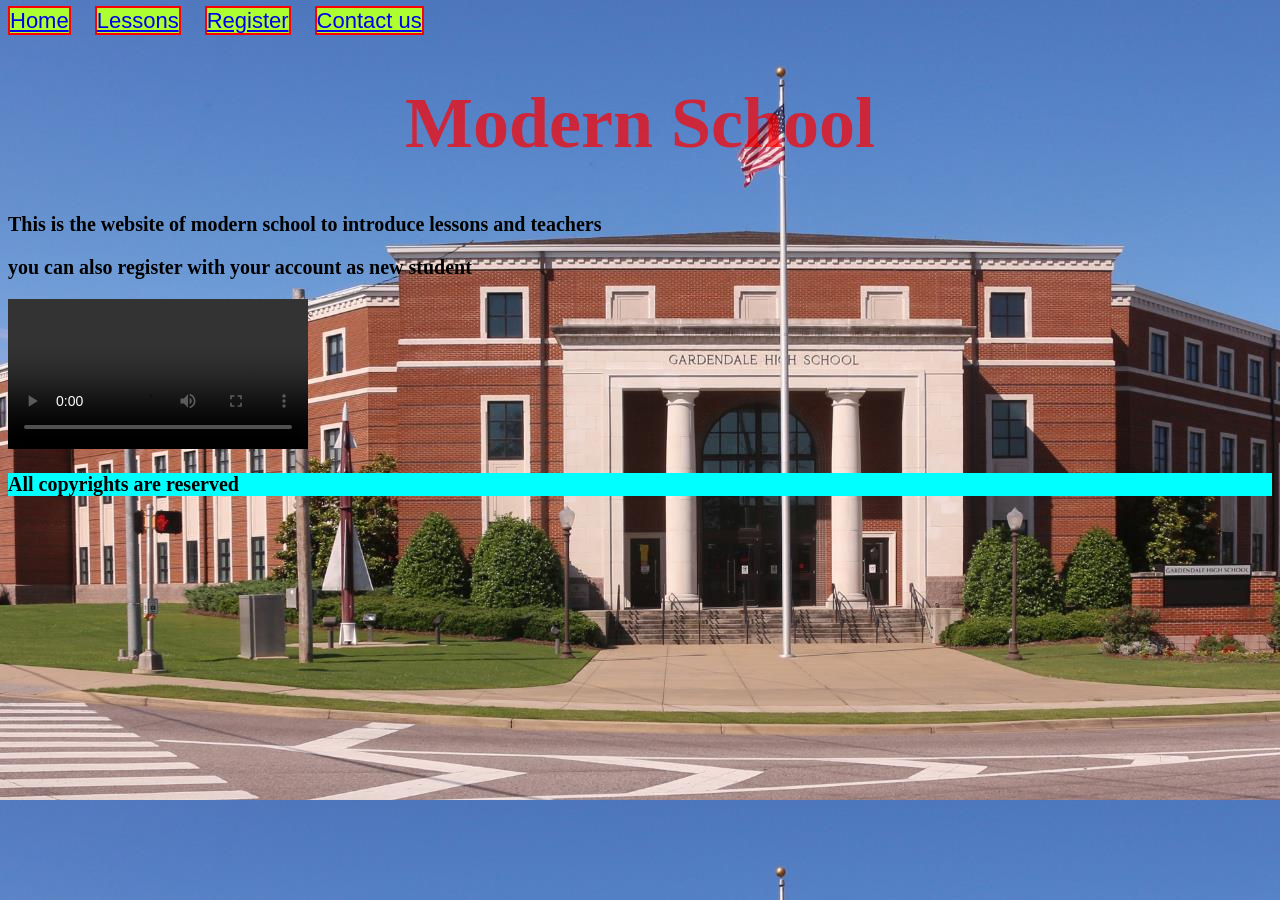
==== index.html @ ef62205c "initial3" ====
<!DOCTYPE html>
<html lang="en">
<head>
<meta charset="utf-8"/>
<meta name="viewport" content="width=device-width, initial-scale=1.0"> 
<title>Home</title>
<link rel="stylesheet" href="styles.css">
</head>
<body background="images/school.jpg">
<header>
    <div>
        <nav>
            <a class="nav" href="index.html" target="_self">Home</a> &nbsp;&nbsp;&nbsp;&nbsp;
            <a class="nav" href="lessons.html" target="_self">Lessons</a> &nbsp;&nbsp;&nbsp;&nbsp;
            <a class="nav" href="register.html" target="_self">Register</a> &nbsp;&nbsp;&nbsp;&nbsp;
            <a class="nav" href="contact.html" target="_self">Contact us</a> 
        </nav>
    </div>
    <div>
        <h1>Modern School</h1>
        <p>This is the website of modern school to introduce lessons and teachers </p>
        <p>you can also register with your account as new student</p>
        <video src="videos/promo.mp4" controls ></video>
    </div>
</header>
<footer>
    <p>All copyrights are reserved</p>
</footer>
</body>
</html>
---- styles.css ----
h1{
    font-size: 72px;
    text-align: center;
    color: red;
    opacity: 0.7;
}
p{
    font-size: 20px;
    font-weight: bold;
}
input{

    color: red;
}
label{

    font-size: 22px;
}
.body{
    background-color: rgba(57, 196, 154, 0.781);
    background:linear-gradient(90deg, rgba(38, 202, 202, 0.7) 0%, rgba(122, 206, 43, 0.7) 100%);
}
table{
    font-size: 26px;
    margin: auto;
   
}
th{
    color: blue;
}
.nav{
    background-color: greenyellow;
    border: 2px solid red;
    font-size: 22px;
    font-family: comic,sans-serif ;
}
footer{
    background-color: cyan;
}
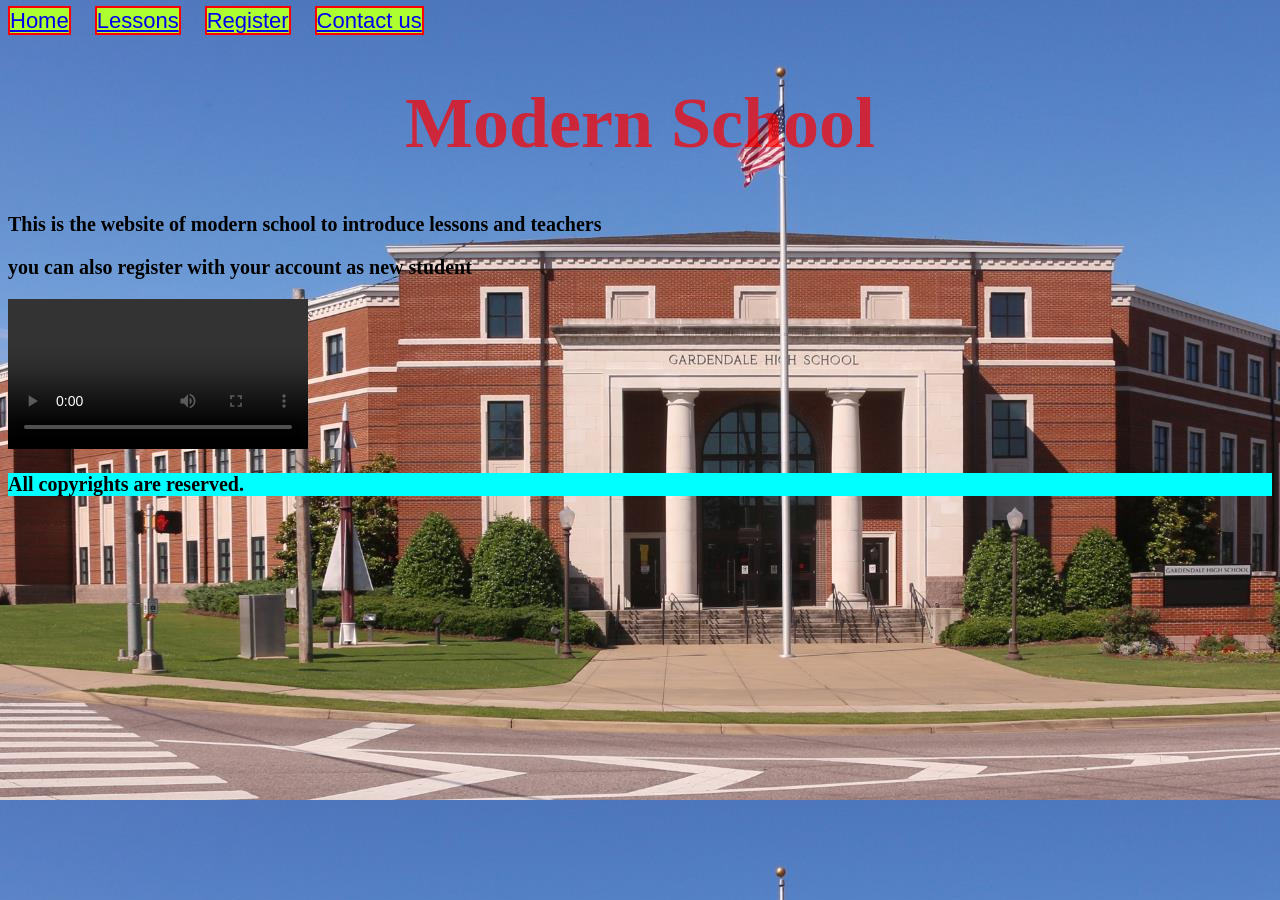
==== commit dcc375e9: "initial3" ====
--- a/index.html
+++ b/index.html
@@ -20,11 +20,11 @@
         <h1>Modern School</h1>
         <p>This is the website of modern school to introduce lessons and teachers </p>
         <p>you can also register with your account as new student</p>
-        <video src="videos/promo.mp4" controls ></video>
+        <video src="videos/promo.mp4" controls width="auto" height="auto"></video>
     </div>
 </header>
 <footer>
-    <p>All copyrights are reserved</p>
+    <p>All copyrights are reserved.</p>
 </footer>
 </body>
 </html>
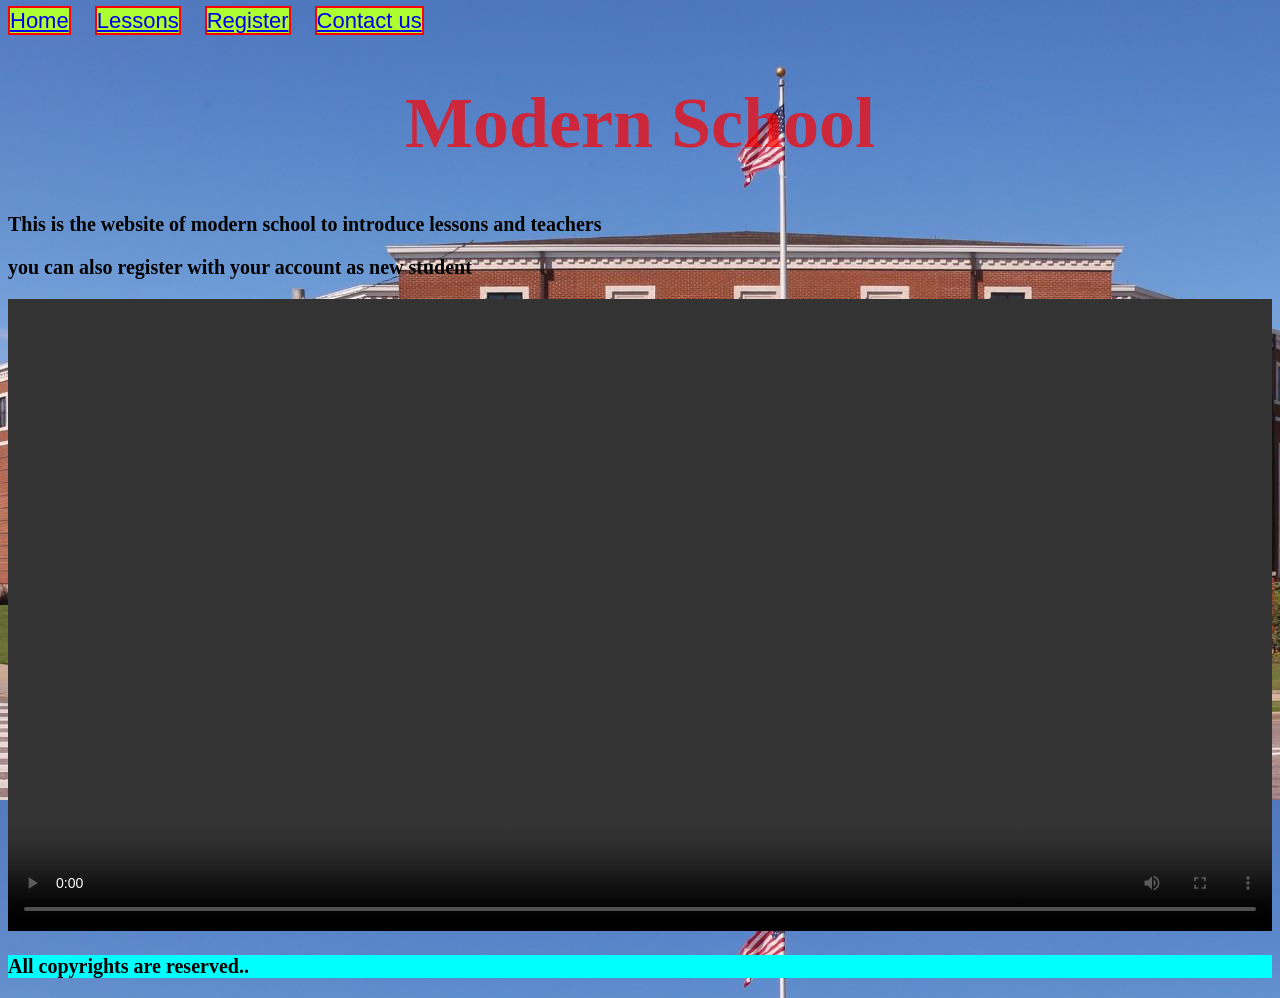
==== commit 4fb22384: "initial5" ====
--- a/index.html
+++ b/index.html
@@ -20,11 +20,11 @@
         <h1>Modern School</h1>
         <p>This is the website of modern school to introduce lessons and teachers </p>
         <p>you can also register with your account as new student</p>
-        <video src="videos/promo.mp4" controls width="auto" height="auto"></video>
+        <video src="videos/promo.mp4" controls></video>
     </div>
 </header>
 <footer>
-    <p>All copyrights are reserved.</p>
+    <p>All copyrights are reserved..</p>
 </footer>
 </body>
 </html>
--- a/styles.css
+++ b/styles.css
@@ -36,4 +36,8 @@
 }
 footer{
     background-color: cyan;
+}
+video{
+    width: 100%;
+    height: auto;
 }
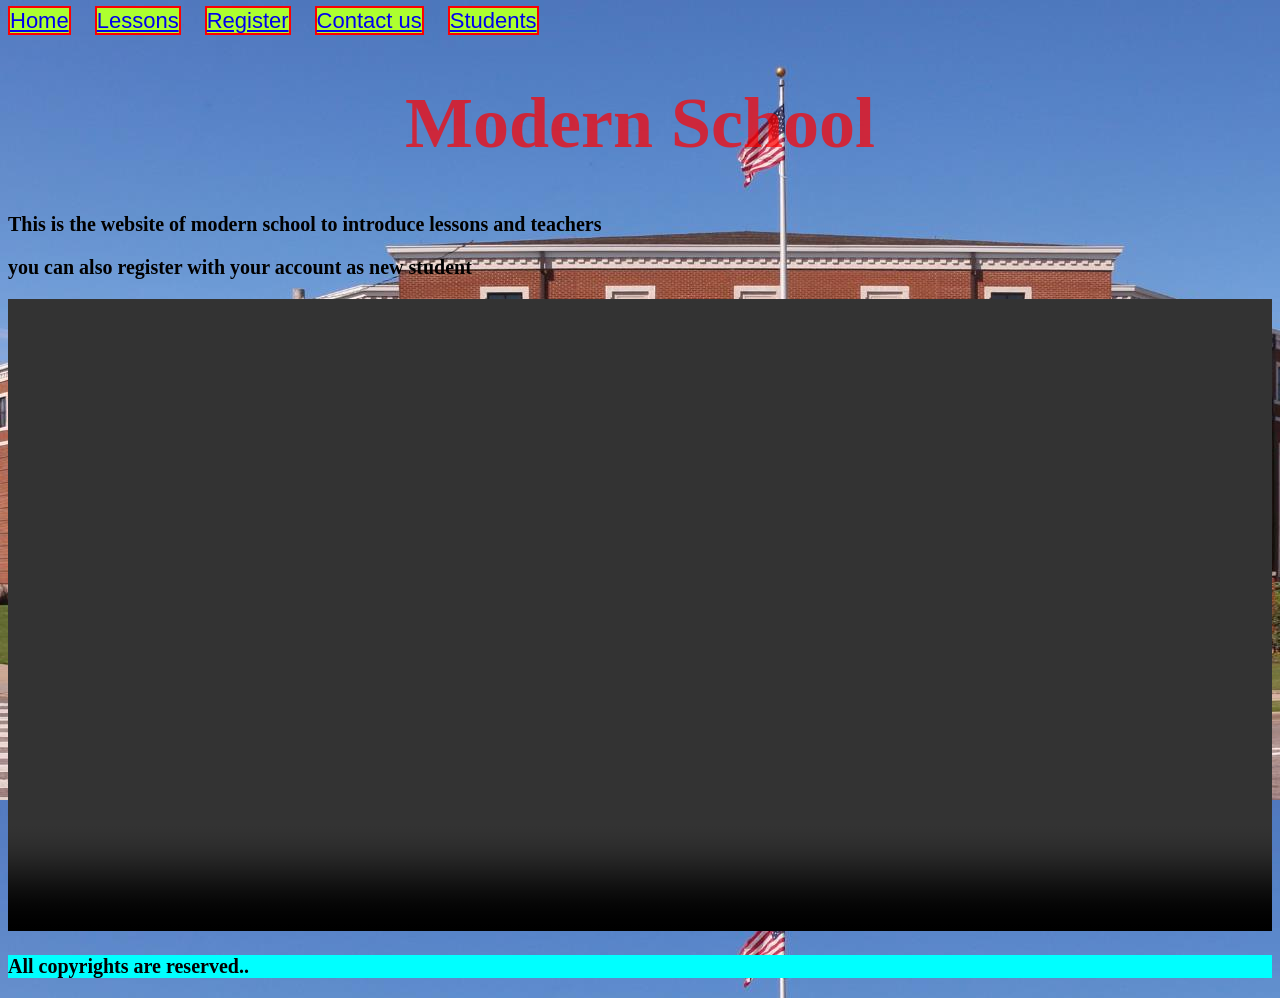
==== commit e550d442: "initial002" ====
--- a/index.html
+++ b/index.html
@@ -9,11 +9,12 @@
 <body background="images/school.jpg">
 <header>
     <div>
-        <nav>
+        <nav >
             <a class="nav" href="index.html" target="_self">Home</a> &nbsp;&nbsp;&nbsp;&nbsp;
             <a class="nav" href="lessons.html" target="_self">Lessons</a> &nbsp;&nbsp;&nbsp;&nbsp;
-            <a class="nav" href="register.html" target="_self">Register</a> &nbsp;&nbsp;&nbsp;&nbsp;
-            <a class="nav" href="contact.html" target="_self">Contact us</a> 
+            <a class="nav" href="register001.html" target="_self">Register</a> &nbsp;&nbsp;&nbsp;&nbsp;
+            <a class="nav" href="contact.html" target="_self">Contact us</a> &nbsp;&nbsp;&nbsp;&nbsp;
+            <a class="nav" href="students.html" target="_self">Students</a>
         </nav>
     </div>
     <div>
@@ -26,5 +27,7 @@
 <footer>
     <p>All copyrights are reserved..</p>
 </footer>
+
 </body>
+
 </html>
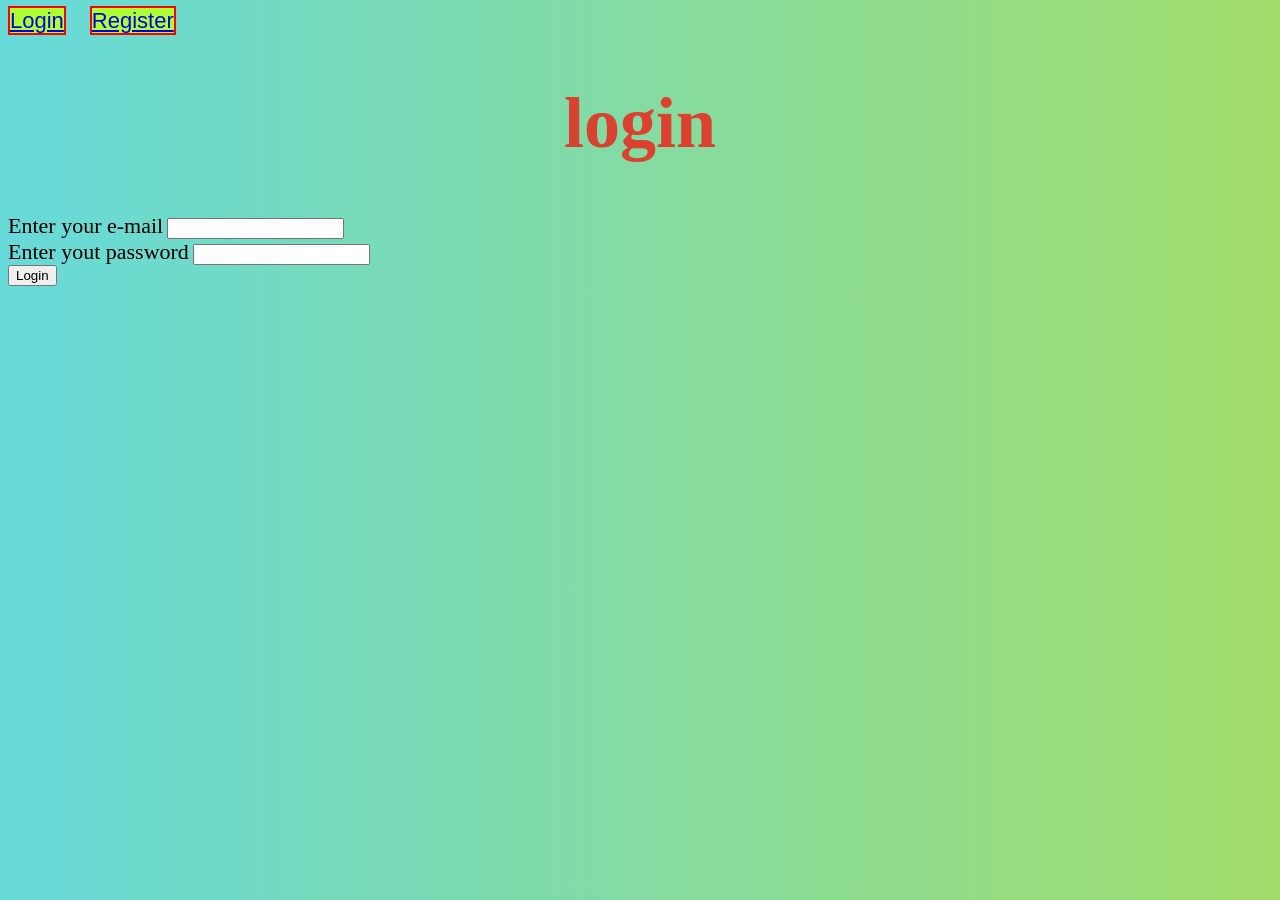
==== commit 1e0368c6: "initial003" ====
--- a/index.html
+++ b/index.html
@@ -1,33 +1,32 @@
 <!DOCTYPE html>
 <html lang="en">
 <head>
-<meta charset="utf-8"/>
-<meta name="viewport" content="width=device-width, initial-scale=1.0"> 
-<title>Home</title>
+<meta charset="utf-8"/> 
+<meta name="viewport" content="width=device-width, initial-scale=1.0">
+<title>login</title>
 <link rel="stylesheet" href="styles.css">
+<script src="jquery-3.5.1.min.js" ></script>
+<script src="login.js" type="text/javascript"></script>
 </head>
-<body background="images/school.jpg">
+<body class="body">
 <header>
     <div>
         <nav >
-            <a class="nav" href="index.html" target="_self">Home</a> &nbsp;&nbsp;&nbsp;&nbsp;
-            <a class="nav" href="lessons.html" target="_self">Lessons</a> &nbsp;&nbsp;&nbsp;&nbsp;
-            <a class="nav" href="register001.html" target="_self">Register</a> &nbsp;&nbsp;&nbsp;&nbsp;
-            <a class="nav" href="contact.html" target="_self">Contact us</a> &nbsp;&nbsp;&nbsp;&nbsp;
-            <a class="nav" href="students.html" target="_self">Students</a>
+            <a class="nav" href="index.html" target="_self">Login</a> &nbsp;&nbsp;&nbsp;&nbsp;
+            <a class="nav" href="register.html" target="_self">Register</a> &nbsp;&nbsp;&nbsp;&nbsp;
         </nav>
     </div>
-    <div>
-        <h1>Modern School</h1>
-        <p>This is the website of modern school to introduce lessons and teachers </p>
-        <p>you can also register with your account as new student</p>
-        <video src="videos/promo.mp4" controls></video>
-    </div>
+    <h1>login</h1>
+    <label for="mail">Enter your e-mail</label>
+    <input type="email" id="mail" >
+    <br>
+    <label for="pass">Enter yout password</label>
+    <input  type="password" id="pass" >
+    <br>
+    
+<button id="login">Login</button>
+    
 </header>
-<footer>
-    <p>All copyrights are reserved..</p>
-</footer>
 
 </body>
-
 </html>
--- a/styles.css
+++ b/styles.css
@@ -21,6 +21,8 @@
     background:linear-gradient(90deg, rgba(38, 202, 202, 0.7) 0%, rgba(122, 206, 43, 0.7) 100%);
 }
 table{
+    height: 80%;
+    width: 80%;
     font-size: 26px;
     margin: auto;
    
@@ -40,4 +42,7 @@
 video{
     width: 100%;
     height: auto;
+}
+#logout{
+    float: right;
 }
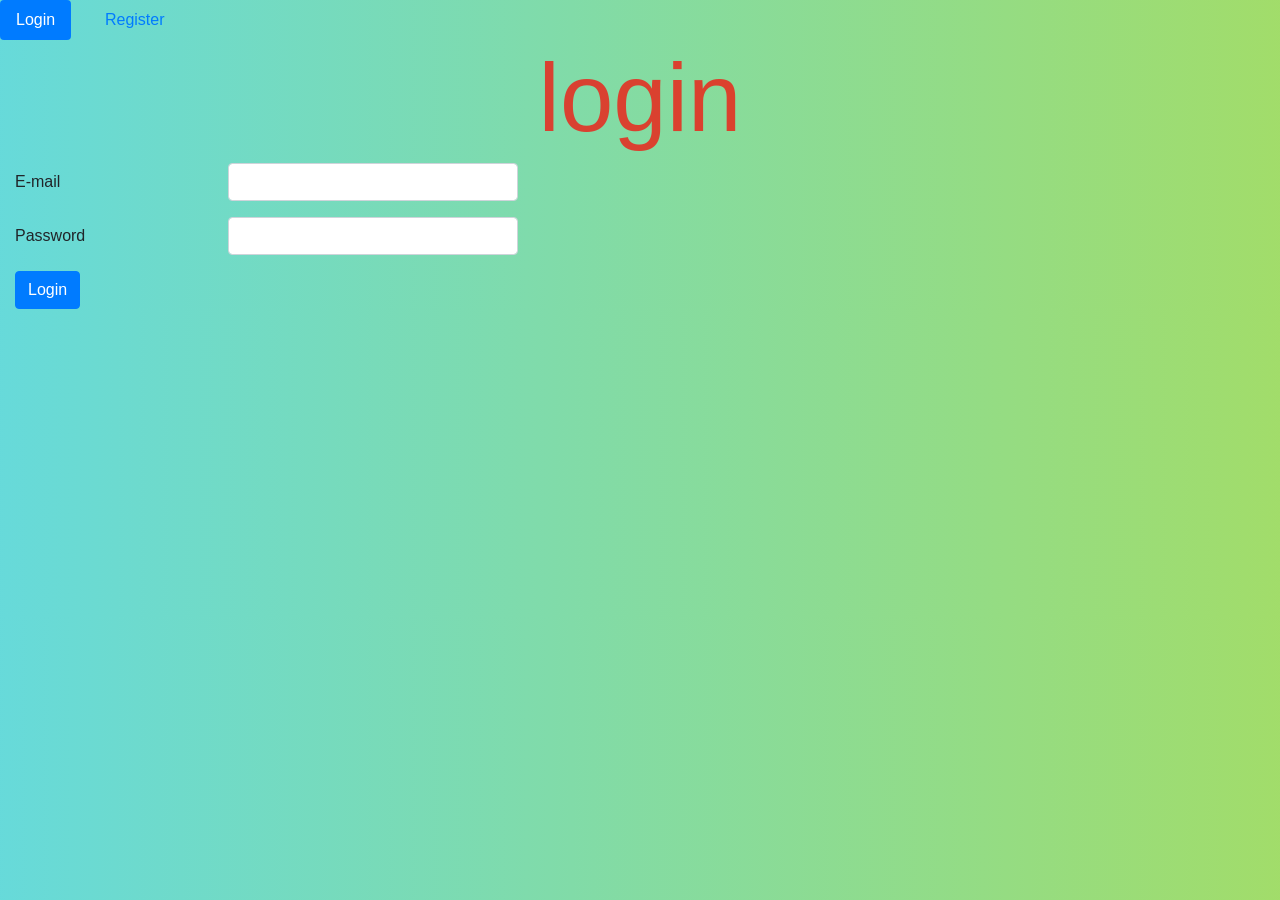
==== commit c30c882e: "initial004" ====
--- a/index.html
+++ b/index.html
@@ -4,27 +4,43 @@
 <meta charset="utf-8"/> 
 <meta name="viewport" content="width=device-width, initial-scale=1.0">
 <title>login</title>
-<link rel="stylesheet" href="styles.css">
-<script src="jquery-3.5.1.min.js" ></script>
+<link rel="stylesheet" href="https://cdn.jsdelivr.net/npm/bootstrap@4.5.3/dist/css/bootstrap.min.css" integrity="sha384-TX8t27EcRE3e/ihU7zmQxVncDAy5uIKz4rEkgIXeMed4M0jlfIDPvg6uqKI2xXr2" crossorigin="anonymous">
+ <link rel="stylesheet" href="styles.css"> 
+<script src="https://code.jquery.com/jquery-3.5.1.slim.min.js" integrity="sha384-DfXdz2htPH0lsSSs5nCTpuj/zy4C+OGpamoFVy38MVBnE+IbbVYUew+OrCXaRkfj" crossorigin="anonymous"></script>
+<script src="https://cdn.jsdelivr.net/npm/popper.js@1.16.1/dist/umd/popper.min.js" integrity="sha384-9/reFTGAW83EW2RDu2S0VKaIzap3H66lZH81PoYlFhbGU+6BZp6G7niu735Sk7lN" crossorigin="anonymous"></script>
+<script src="https://cdn.jsdelivr.net/npm/bootstrap@4.5.3/dist/js/bootstrap.min.js" integrity="sha384-w1Q4orYjBQndcko6MimVbzY0tgp4pWB4lZ7lr30WKz0vr/aWKhXdBNmNb5D92v7s" crossorigin="anonymous"></script>
 <script src="login.js" type="text/javascript"></script>
 </head>
 <body class="body">
 <header>
     <div>
-        <nav >
-            <a class="nav" href="index.html" target="_self">Login</a> &nbsp;&nbsp;&nbsp;&nbsp;
-            <a class="nav" href="register.html" target="_self">Register</a> &nbsp;&nbsp;&nbsp;&nbsp;
+        <nav class="nav nav-pills">
+            <a class="nav-link active" href="index.html" target="_self">Login</a> &nbsp;&nbsp;&nbsp;&nbsp;
+            <a class="nav-link " href="register.html" target="_self">Register</a> &nbsp;&nbsp;&nbsp;&nbsp;
         </nav>
     </div>
-    <h1>login</h1>
-    <label for="mail">Enter your e-mail</label>
-    <input type="email" id="mail" >
-    <br>
-    <label for="pass">Enter yout password</label>
-    <input  type="password" id="pass" >
-    <br>
-    
-<button id="login">Login</button>
+    <h1 class="display-1">login</h1>
+   <div class="container-fluid">
+    <form class="form">
+        
+        <div class="form-group row">
+            
+    <label class="col-form-label col-sm-2" for="mail">E-mail</label>
+    <div class="col-sm-3">
+    <input  class="form-control" type="email" id="mail" >
+</div>
+</div>
+
+<div class="form-group row">
+    <label class="col-form-label col-sm-2" for="pass">Password</label>
+    <div class="col-sm-3">
+    <input  class="form-control" type="password" id="pass" >
+</div>
+</div>
+</form>
+<button class="btn btn-primary" id="login">Login</button>
+
+</div>
     
 </header>
 
--- a/styles.css
+++ b/styles.css
@@ -23,24 +23,19 @@
 table{
     height: 80%;
     width: 80%;
-    font-size: 26px;
+   
     margin: auto;
    
 }
 th{
     color: blue;
 }
-.nav{
-    background-color: greenyellow;
-    border: 2px solid red;
-    font-size: 22px;
-    font-family: comic,sans-serif ;
-}
+
 footer{
     background-color: cyan;
 }
 video{
-    width: 100%;
+    width: auto;
     height: auto;
 }
 #logout{
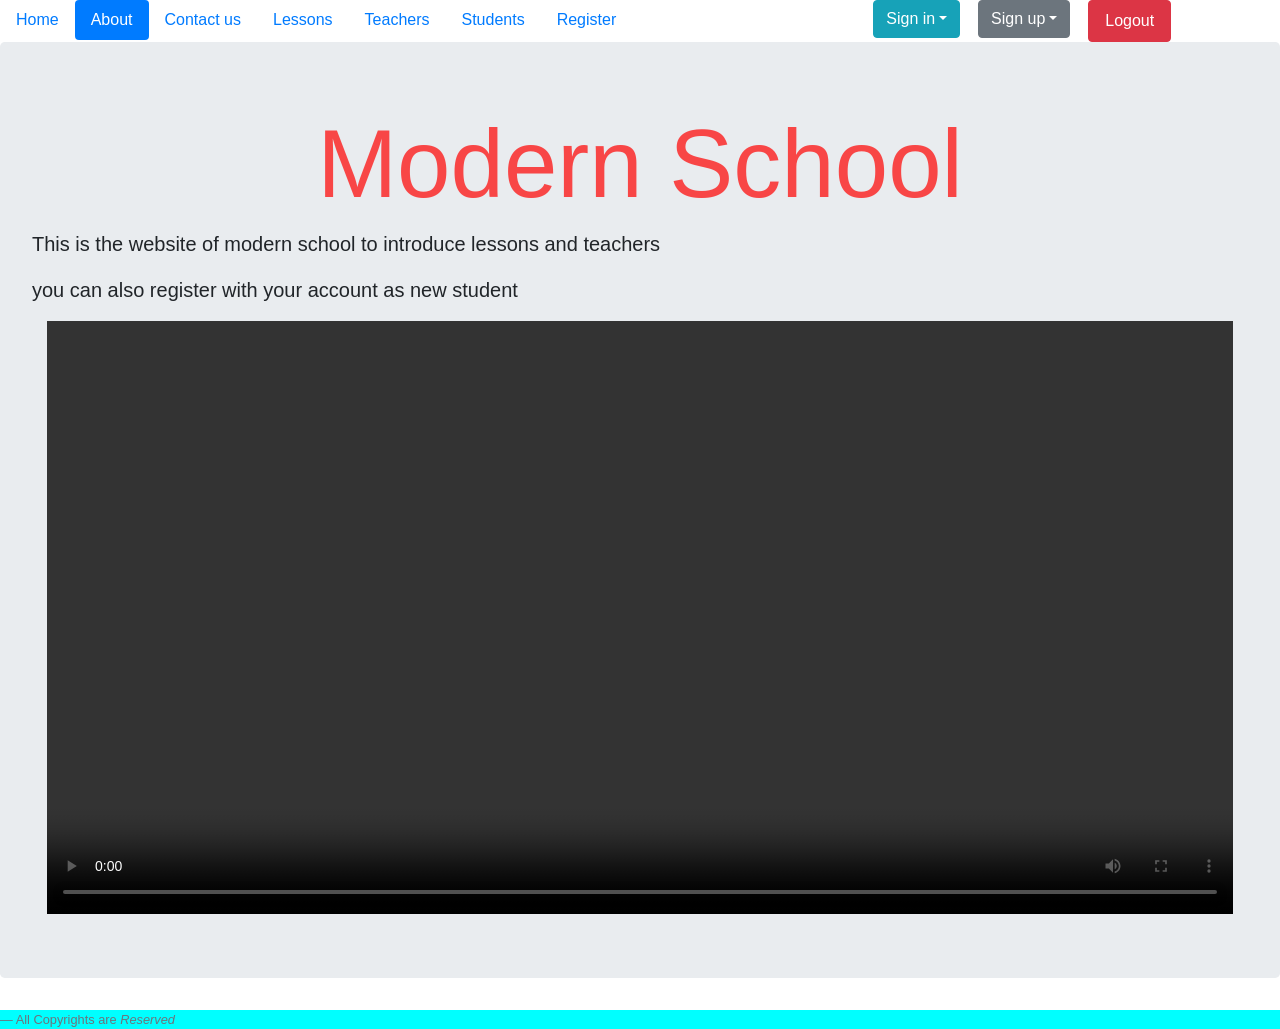
==== commit 97d6b9b5: "initial006" ====
--- a/index.html
+++ b/index.html
@@ -1,48 +1,94 @@
 <!DOCTYPE html>
 <html lang="en">
 <head>
-<meta charset="utf-8"/> 
-<meta name="viewport" content="width=device-width, initial-scale=1.0">
-<title>login</title>
+<meta charset="utf-8"/>
+<meta name="viewport" content="width=device-width, initial-scale=1.0"> 
+<title>Home</title>
 <link rel="stylesheet" href="https://cdn.jsdelivr.net/npm/bootstrap@4.5.3/dist/css/bootstrap.min.css" integrity="sha384-TX8t27EcRE3e/ihU7zmQxVncDAy5uIKz4rEkgIXeMed4M0jlfIDPvg6uqKI2xXr2" crossorigin="anonymous">
- <link rel="stylesheet" href="styles.css"> 
+<link rel="stylesheet" href="styles.css"> 
 <script src="https://code.jquery.com/jquery-3.5.1.slim.min.js" integrity="sha384-DfXdz2htPH0lsSSs5nCTpuj/zy4C+OGpamoFVy38MVBnE+IbbVYUew+OrCXaRkfj" crossorigin="anonymous"></script>
 <script src="https://cdn.jsdelivr.net/npm/popper.js@1.16.1/dist/umd/popper.min.js" integrity="sha384-9/reFTGAW83EW2RDu2S0VKaIzap3H66lZH81PoYlFhbGU+6BZp6G7niu735Sk7lN" crossorigin="anonymous"></script>
 <script src="https://cdn.jsdelivr.net/npm/bootstrap@4.5.3/dist/js/bootstrap.min.js" integrity="sha384-w1Q4orYjBQndcko6MimVbzY0tgp4pWB4lZ7lr30WKz0vr/aWKhXdBNmNb5D92v7s" crossorigin="anonymous"></script>
-<script src="login.js" type="text/javascript"></script>
+<script src="jquery-3.5.1.min.js" ></script>
+<script src="index.js" type="text/javascript"></script>
+<script src="app.js" type="text/javascript"></script>
+
 </head>
-<body class="body">
+<body>
 <header>
-    <div>
+  <div id="container1" class="row">
+    <div id="container2" class="col-8 float-left">
         <nav class="nav nav-pills">
-            <a class="nav-link active" href="index.html" target="_self">Login</a> &nbsp;&nbsp;&nbsp;&nbsp;
-            <a class="nav-link " href="register.html" target="_self">Register</a> &nbsp;&nbsp;&nbsp;&nbsp;
+          <a class="nav-link " href="index.html" target="_self">Home</a>
+          <a class="nav-link active" href="about.html" target="_self">About</a>
+          <a class="nav-link" href="contact.html" target="_self">Contact us</a>
+          <a class="nav-link" href="lessons.html" target="_self" id="lessons">Lessons</a>
+          <a class="nav-link" href="teachers.html" target="_self" id="teachers">Teachers</a>
+          <a class="nav-link" href="students.html" target="_self" id="students">Students</a>
+          <a class="nav-link" href="register.html" target="_self" id="register">Register</a>
         </nav>
+      </div>
+      <div id="container3" class="col-4 float-right">
+        <nav class="nav nav-pills ">
+      
+      
+      
+      
+          <div>
+            <button type="button" class="btn btn-info dropdown-toggle" id="loginbutton" data-toggle="dropdown"
+              aria-haspopup="true" aria-expanded="false" data-offset="10,20">Sign in</button>
+            <div aria-labelledby="loginbutton" class="dropdown-menu">
+              <form id="loginform" class="p-4 ">
+                <div class="form-group">
+                  <label for="loginmail">Email address</label>
+                  <input type="email" class="form-control" id="loginmail" placeholder="email@example.com">
+                </div>
+                <div class="form-group">
+                  <label for="loginpass">Password</label>
+                  <input type="password" class="form-control" id="loginpass" placeholder="Password">
+                </div>
+                <button id="login" type="submit" class="btn btn-primary col-6 ">Sign in</button>
+      
+              </form>
+            </div>
+          </div> &nbsp;&nbsp;&nbsp;&nbsp;
+          <div>
+            <button type="button" class="btn btn-secondary dropdown-toggle" id="signupbutton" data-toggle="dropdown"
+              aria-haspopup="true" aria-expanded="false" data-offset="10,20">Sign up</button>
+            <div aria-labelledby="signupbutton" class="dropdown-menu">
+              <form id="signupform" class="p-4 ">
+                <div class="form-group">
+                  <label for="signupmail">Email address</label>
+                  <input type="email" class="form-control" id="signupmail" placeholder="email@example.com">
+                </div>
+                <div class="form-group">
+                  <label for="signuppass1">Password</label>
+                  <input type="password" class="form-control" id="signuppass1" placeholder="Password">
+                </div>
+                <div class="form-group">
+                  <label for="signuppass2">Enter your Password again</label>
+                  <input type="password" class="form-control" id="signuppass2" placeholder="Password">
+                </div>
+                <button id="signup" type="submit" class="btn btn-primary col-6 ">Sign up</button>
+      
+              </form>
+            </div>
+          </div>&nbsp;&nbsp;&nbsp;&nbsp;
+      
+      
+      
+          <a class="nav-link btn btn-danger" href="index.html" id="logout">Logout</a>
+        </nav>
+      </div>
     </div>
-    <h1 class="display-1">login</h1>
-   <div class="container-fluid">
-    <form class="form">
-        
-        <div class="form-group row">
-            
-    <label class="col-form-label col-sm-2" for="mail">E-mail</label>
-    <div class="col-sm-3">
-    <input  class="form-control" type="email" id="mail" >
-</div>
-</div>
+    <div class="jumbotron container-fluid">
+        <h1 class="display-1">Modern School</h1>
+        <p class="lead">This is the website of modern school to introduce lessons and teachers </p>
+        <p class="lead">you can also register with your account as new student</p>
+        <video class="media col" src="videos/promo.mp4" controls></video>
+    </div>
+</header>
+<footer class="blockquote-footer">All Copyrights are <cite title="Source Title">Reserved</cite></footer>
+</body>
 
-<div class="form-group row">
-    <label class="col-form-label col-sm-2" for="pass">Password</label>
-    <div class="col-sm-3">
-    <input  class="form-control" type="password" id="pass" >
-</div>
-</div>
-</form>
-<button class="btn btn-primary" id="login">Login</button>
-
-</div>
-    
-</header>
-
-</body>
 </html>
--- a/styles.css
+++ b/styles.css
@@ -1,5 +1,5 @@
 h1{
-    font-size: 72px;
+  
     text-align: center;
     color: red;
     opacity: 0.7;
@@ -34,10 +34,7 @@
 footer{
     background-color: cyan;
 }
-video{
-    width: auto;
-    height: auto;
-}
+
 #logout{
     float: right;
 }
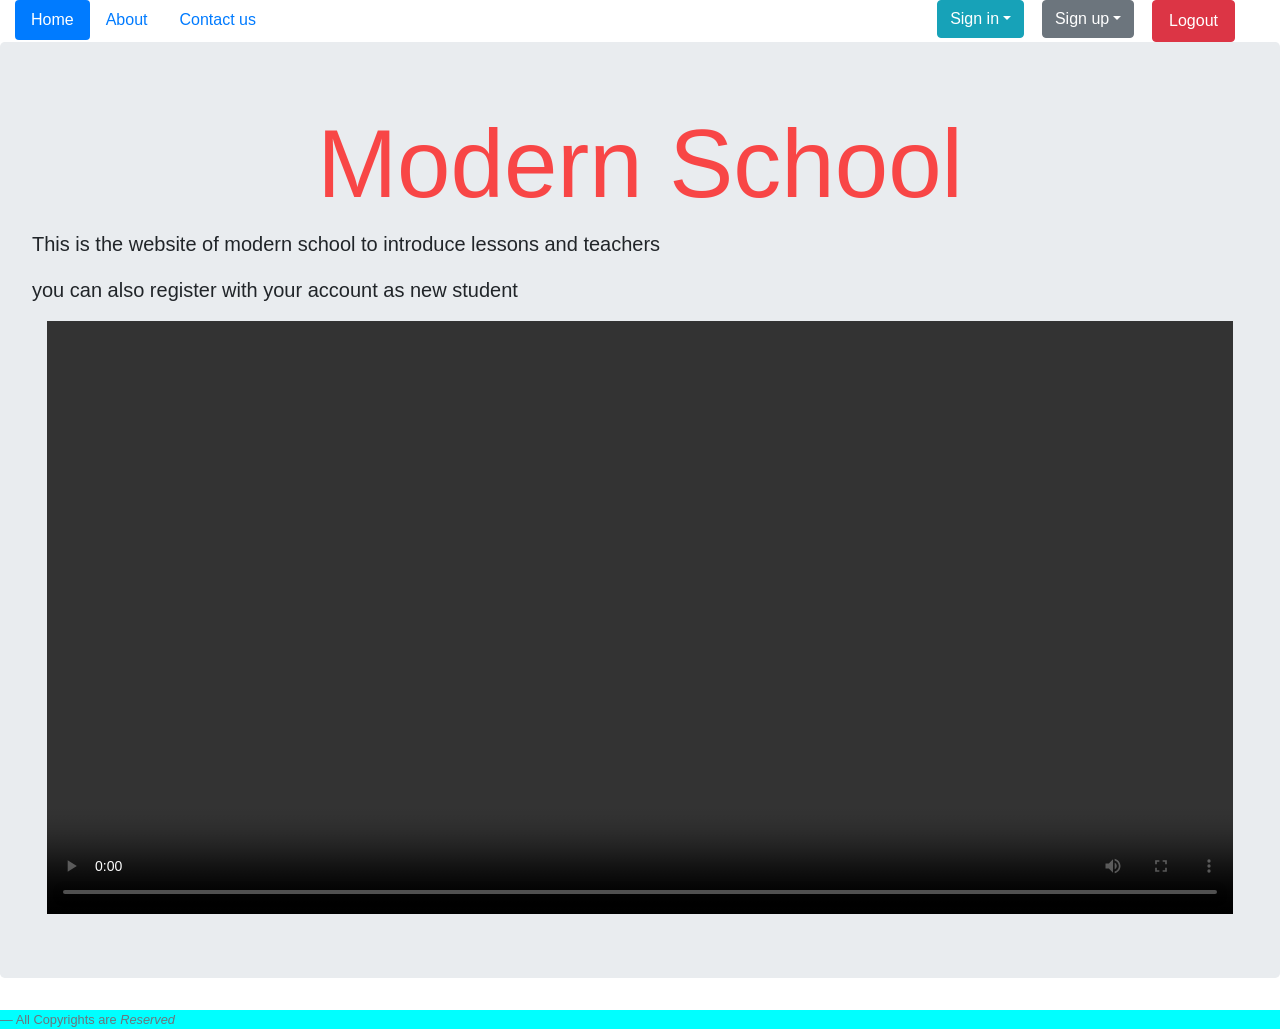
==== commit 64dd7b57: "initial007" ====
--- a/index.html
+++ b/index.html
@@ -16,19 +16,20 @@
 </head>
 <body>
 <header>
-  <div id="container1" class="row">
+  <div id="container1" class="row container-fluid">
     <div id="container2" class="col-8 float-left">
         <nav class="nav nav-pills">
-          <a class="nav-link " href="index.html" target="_self">Home</a>
-          <a class="nav-link active" href="about.html" target="_self">About</a>
+          <a class="nav-link active" href="index.html" target="_self">Home</a>
+          <a class="nav-link " href="about.html" target="_self">About</a>
           <a class="nav-link" href="contact.html" target="_self">Contact us</a>
-          <a class="nav-link" href="lessons.html" target="_self" id="lessons">Lessons</a>
-          <a class="nav-link" href="teachers.html" target="_self" id="teachers">Teachers</a>
-          <a class="nav-link" href="students.html" target="_self" id="students">Students</a>
-          <a class="nav-link" href="register.html" target="_self" id="register">Register</a>
+          <a class="nav-link" href="lessons.html" target="_self" id="lessons"hidden>Lessons</a>
+          <a class="nav-link" href="teachers.html" target="_self" id="teachers"hidden>Teachers</a>
+          <a class="nav-link" href="students.html" target="_self" id="students"hidden>Students</a>
+          <a class="nav-link" href="register.html" target="_self" id="register"hidden>Register</a>
         </nav>
       </div>
-      <div id="container3" class="col-4 float-right">
+      <div id="container3" class="col-4">
+        <div class="float-right">
         <nav class="nav nav-pills ">
       
       
@@ -80,6 +81,7 @@
           <a class="nav-link btn btn-danger" href="index.html" id="logout">Logout</a>
         </nav>
       </div>
+      </div>
     </div>
     <div class="jumbotron container-fluid">
         <h1 class="display-1">Modern School</h1>
--- a/styles.css
+++ b/styles.css
@@ -37,4 +37,12 @@
 
 #logout{
     float: right;
-}+}
+
+    th {
+        color: #fff;
+        background-color: #343a40;
+        border-color: #454d55;
+    }
+ 
+  
